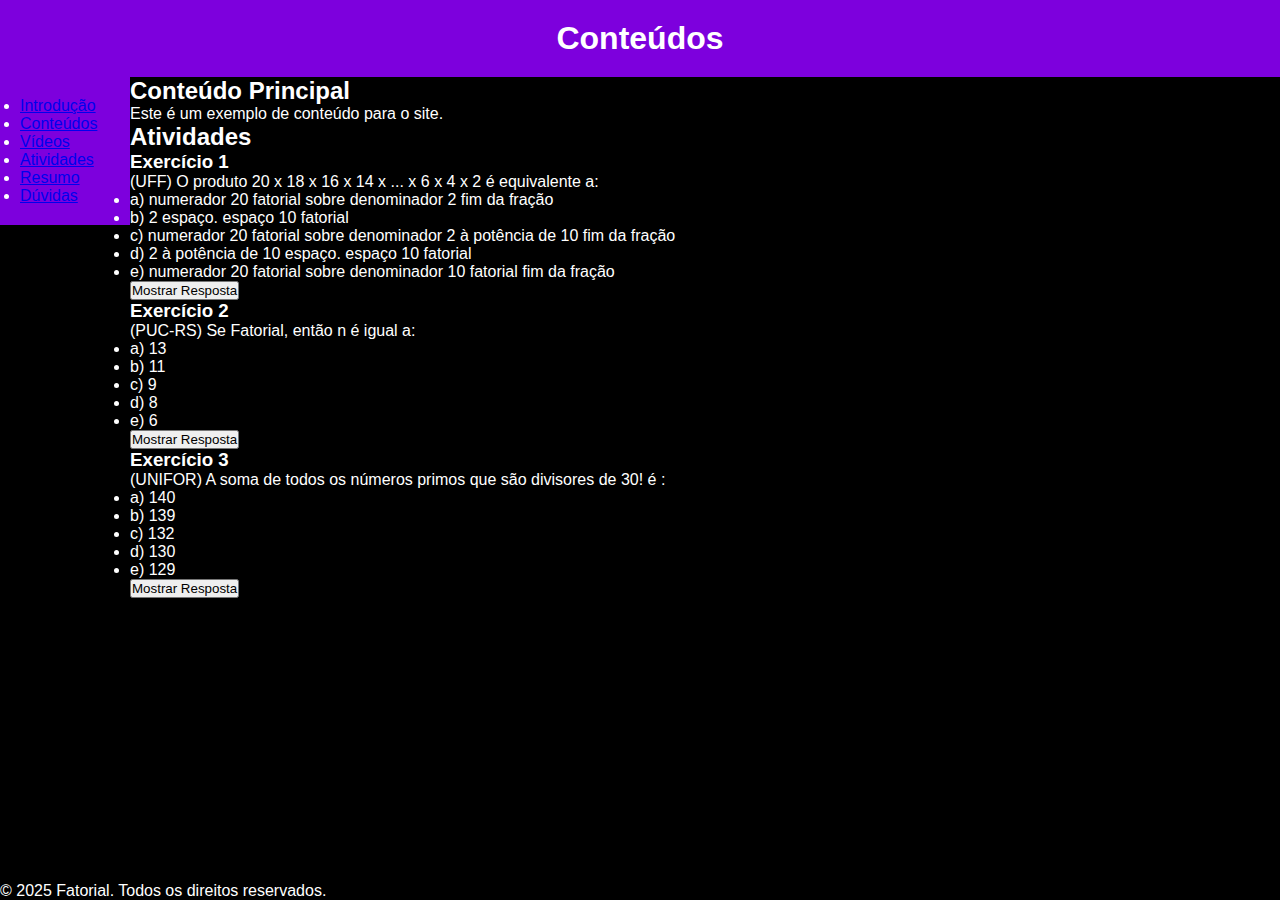
==== atividades.html @ 8f8e9256 "Update atividades.html" ====
<!DOCTYPE html>
<html lang="pt-br">
<head>
    <meta charset="UTF-8">
    <meta name="viewport" content="width=device-width, initial-scale=1.0">
    <title>Prova/Mat2</title>
    <link rel="stylesheet" href="atividades.css">
    <script>
        function toggleResposta(id) {
            const resposta = document.getElementById(id);
            if (resposta.style.display === "none") {
                resposta.style.display = "block";
            } else {
                resposta.style.display = "none";
            }
        }
    </script>
</head>
<body>

    <header>
        <h1>Conteúdos</h1>
    </header>

    <div class="container">
        <nav class="sidebar">
            <ul>
                <li><a href="index.html" class="button">Introdução</a></li>
                <li><a href="conteudos.html" class="button">Conteúdos</a></li>
                <li><a href="videos.html" class="button">Vídeos</a></li>
                <li><a href="atividades.html" class="button">Atividades</a></li>
                <li><a href="resumos.html" class="button">Resumo</a></li>
                <li><a href="duvidas.html" class="button">Dúvidas</a></li>
            </ul>
        </nav>

        <main class="content">
            <h2>Conteúdo Principal</h2>
            <p>Este é um exemplo de conteúdo para o site.</p>

            <h2>Atividades</h2>

            <h3>Exercício 1</h3>
            <p>(UFF) O produto 20 x 18 x 16 x 14 x ... x 6 x 4 x 2 é equivalente a:</p>
            <ul>
                <li>a) numerador 20 fatorial sobre denominador 2 fim da fração</li>
                <li>b) 2 espaço. espaço 10 fatorial</li>
                <li>c) numerador 20 fatorial sobre denominador 2 à potência de 10 fim da fração</li>
                <li>d) 2 à potência de 10 espaço. espaço 10 fatorial</li>
                <li>e) numerador 20 fatorial sobre denominador 10 fatorial fim da fração</li>
            </ul>
            <button onclick="toggleResposta('resposta1')">Mostrar Resposta</button>
            <div id="resposta1" style="display: none;">
                <p><strong>Resposta:</strong> d) 2 à potência de 10 espaço. espaço 10 fatorial</p>
                <p>Podemos transformar cada fator em um produto de 2 x ...</p>
                <p>20 = 2 . 10<br>
                18 = 2 . 9<br>
                16 = 2 . 8<br>
                14 = 2 . 7</p>
                <p>E assim por diante.</p>
                <p>Organizando melhor a expressão do enunciado, temos:</p>
                <p>20 x 18 x 16 x 14 x ... x 6 x 4 x 2 = (2.10) . (2.9) . (2.8) . ... . (2 .3) . (2.2) . (2.1)</p>
                <p>Os fatores 2 podem ser agrupados na forma de uma potência e os termos decrescentes de 9 a 1, como um fatorial.</p>
                <p>2 à potência de 10 espaço. espaço 10 fatorial</p>
            </div>

            <h3>Exercício 2</h3>
            <p>(PUC-RS) Se Fatorial, então n é igual a:</p>
            <ul>
                <li>a) 13</li>
                <li>b) 11</li>
                <li>c) 9</li>
                <li>d) 8</li>
                <li>e) 6</li>
            </ul>
            <button onclick="toggleResposta('resposta2')">Mostrar Resposta</button>
            <div id="resposta2" style="display: none;">
                <p><strong>Resposta:</strong> c) 9.</p>
                <p>Começamos abrindo os fatoriais do denominador até (n-1)!...</p>
                <p>Colocamos n(n-1)! em evidência no numerador e simplificamos.</p>
                <p>Multiplicando cruzado, obtemos:</p>
                <p>81 espaço igual a espaço reto n ao quadrado, raiz quadrada de 81 igual a reto n, n igual a 9.</p>
            </div>

            <h3>Exercício 3</h3>
            <p>(UNIFOR) A soma de todos os números primos que são divisores de 30! é :</p>
            <ul>
                <li>a) 140</li>
                <li>b) 139</li>
                <li>c) 132</li>
                <li>d) 130</li>
                <li>e) 129</li>
            </ul>
            <button onclick="toggleResposta('resposta3')">Mostrar Resposta</button>
            <div id="resposta3" style="display: none;">
                <p><strong>Resposta:</strong> e) 129</p>
                <p>30! = 30 . 29 . 28 . 27 . 26 . 25 . 24 . ... . 3 . 2 . 1!</p>
                <p>Números primos até 30: 2, 3, 5, 7, 11, 13, 17, 19, 23, 29.</p>
                <p>A soma será: 2 + 3 + 5 + 7 + 11 + 13 + 17 + 19 + 23 + 29 = 129.</p>
            </div>
        </main>
    </div>

    <footer>
        <p>&copy; 2025 Fatorial. Todos os direitos reservados.</p>
    </footer>

</body>
</html>
---- atividades.css ----
/* Reset básico para remover margens e preenchimentos padrão */
* {
    margin: 0;
    padding: 0;
    box-sizing: border-box;
}

/* Cor de fundo principal */
body {
    background-color: #000000;
    color: #FFFFFF;
    font-family: Arial, sans-serif;
    display: flex;
    flex-direction: column;
    min-height: 100vh; /* Garante que o corpo ocupe pelo menos a altura da tela */
}

/* Cabeçalho */
header {
    background-color: #7D00DD;
    color: #FFFFFF;
    padding: 20px;
    text-align: center;
}

/* Layout da página */
.container {
    display: flex;
    flex-grow: 1; /* Permite que o container cresça para ocupar o espaço disponível */
}

/* Faixa lateral esquerda */
.sidebar {
    background-color: #7D00DD;
    width: 130px;
    padding: 20px;
    height: 100%; /* Garante que a barra lateral ocupe toda
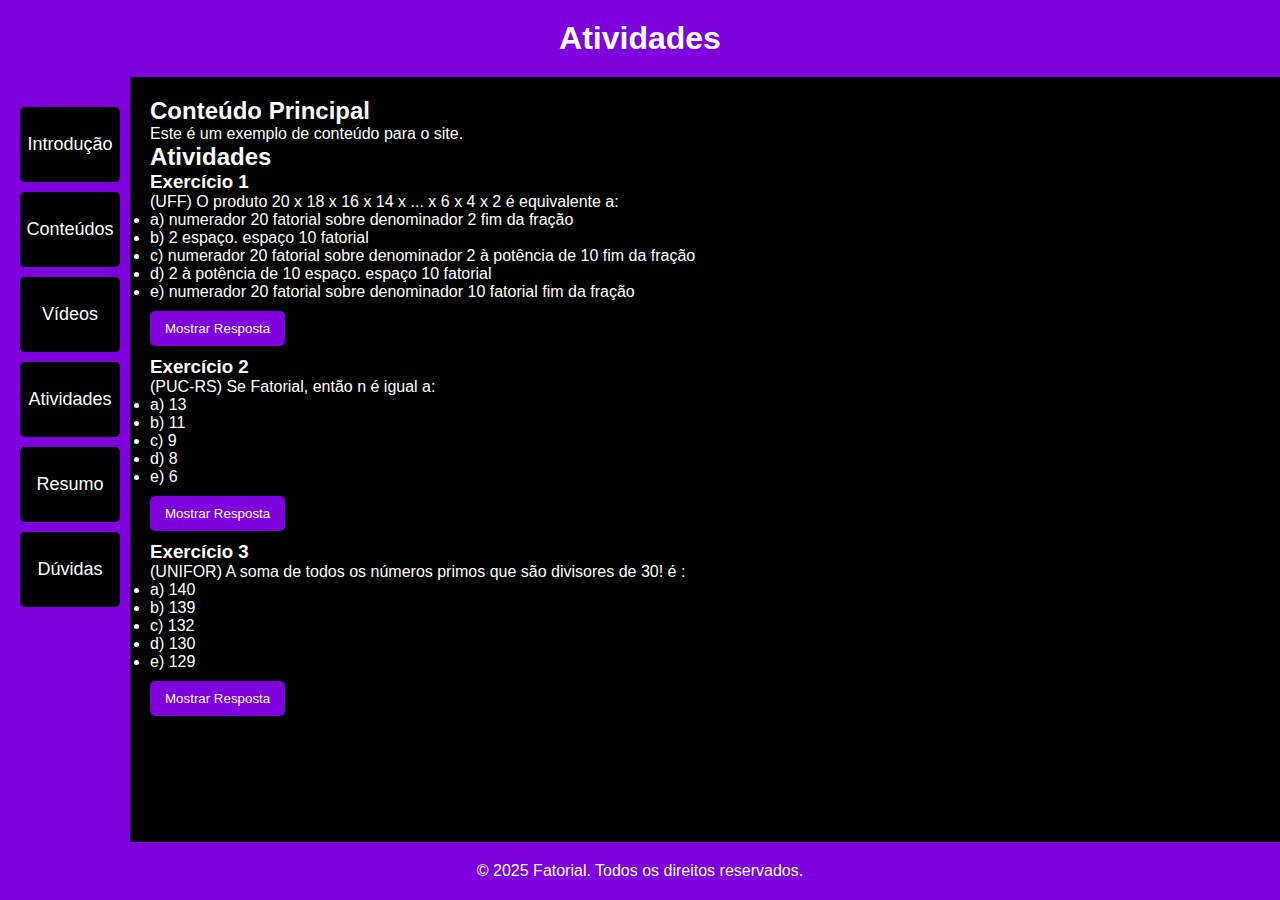
==== commit feeaa9e8: "Update atividades.html" ====
--- a/atividades.html
+++ b/atividades.html
@@ -19,7 +19,7 @@
 <body>
 
     <header>
-        <h1>Conteúdos</h1>
+        <h1>Atividades</h1>
     </header>
 
     <div class="container">
--- a/atividades.css
+++ b/atividades.css
@@ -28,10 +28,69 @@
     display: flex;
     flex-grow: 1; /* Permite que o container cresça para ocupar o espaço disponível */
 }
+/* Estilo dos botões de resposta */
+button {
+    background-color: #7D00DD; /* Cor de fundo do botão */
+    color: #FFFFFF; /* Cor do texto */
+    border: none; /* Remove a borda padrão */
+    padding: 10px 15px; /* Preenchimento interno */
+    margin: 10px 0; /* Margem entre os botões */
+    border-radius: 5px; /* Bordas arredondadas */
+    cursor: pointer; /* Muda o cursor para indicar que é clicável */
+    transition: background-color 0.3s; /* Transição suave para a cor de fundo */
+}
 
+button:hover {
+    background-color: #545454; /* Cor de fundo ao passar o mouse */
+}
 /* Faixa lateral esquerda */
 .sidebar {
     background-color: #7D00DD;
     width: 130px;
     padding: 20px;
-    height: 100%; /* Garante que a barra lateral ocupe toda
+    height: 100; /* Garante que a barra lateral ocupe toda a altura da página */
+}
+
+.sidebar ul {
+    list-style: none;
+}
+
+.sidebar li {
+    margin: 10px 0; /* Margem entre os botões */
+}
+
+.sidebar a {
+    text-decoration: none;
+    color: #FFFFFF;
+    font-size: 18px;
+    display: flex; /* Usar flexbox para centralizar o texto */
+    justify-content: center; /* Centraliza horizontalmente */
+    align-items: center; /* Centraliza verticalmente */
+    width: 100px; /* Largura total do botão */
+    height: 75px; /* Altura fixa para todos os botões */
+    background-color: #000000; /* Cor de fundo do botão */
+    border-radius: 5px; /* Bordas arredondadas */
+    transition: background-color 0.3s; /* Transição suave para a cor de fundo */
+}
+
+.sidebar a:hover {
+    background-color: #545454; /* Cor de fundo ao passar o mouse */
+}
+
+/* Estilo do conteúdo principal */
+.content {
+    flex-grow: 1; 
+    padding: 20px;
+}
+
+/* Rodapé */
+footer {
+    background-color: #7D00DD;
+    color: #FFFFFF;
+    text-align: center;
+    padding: 20px;
+    position: relative; /* Fixa o rodapé na parte inferior */
+    bottom: 0; /* Posiciona o rodapé na parte inferior da página */
+    left: 0;
+    right: 0; /* Garante que o rodapé ocupe toda a largura da página */
+}
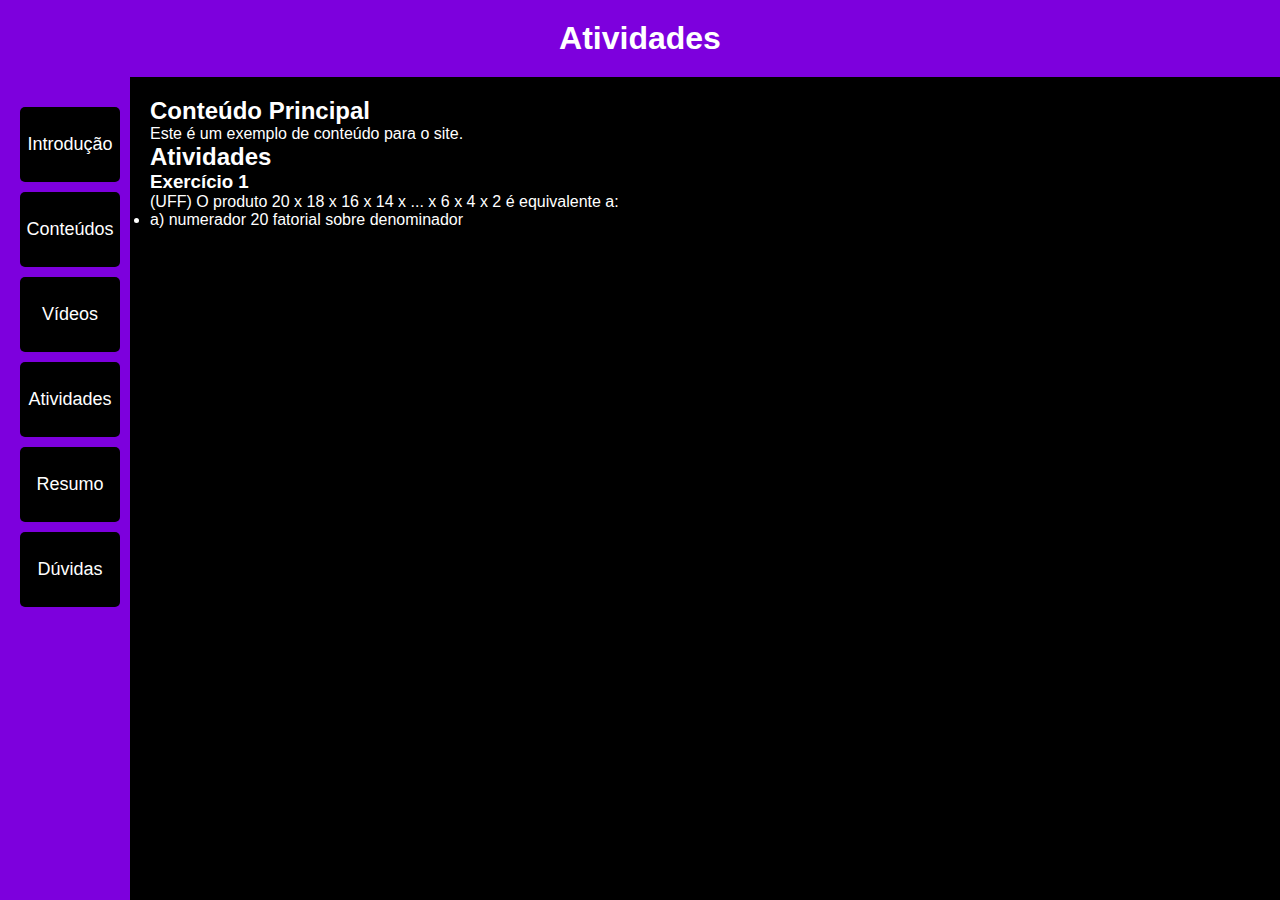
==== commit 1362179e: "Update atividades.html" ====
--- a/atividades.html
+++ b/atividades.html
@@ -4,7 +4,7 @@
     <meta charset="UTF-8">
     <meta name="viewport" content="width=device-width, initial-scale=1.0">
     <title>Prova/Mat2</title>
-    <link rel="stylesheet" href="atividades.css">
+    <link rel="stylesheet" href="atividades.css"> <!-- Referência ao arquivo CSS -->
     <script>
         function toggleResposta(id) {
             const resposta = document.getElementById(id);
@@ -43,67 +43,6 @@
             <h3>Exercício 1</h3>
             <p>(UFF) O produto 20 x 18 x 16 x 14 x ... x 6 x 4 x 2 é equivalente a:</p>
             <ul>
-                <li>a) numerador 20 fatorial sobre denominador 2 fim da fração</li>
-                <li>b) 2 espaço. espaço 10 fatorial</li>
-                <li>c) numerador 20 fatorial sobre denominador 2 à potência de 10 fim da fração</li>
-                <li>d) 2 à potência de 10 espaço. espaço 10 fatorial</li>
-                <li>e) numerador 20 fatorial sobre denominador 10 fatorial fim da fração</li>
-            </ul>
-            <button onclick="toggleResposta('resposta1')">Mostrar Resposta</button>
-            <div id="resposta1" style="display: none;">
-                <p><strong>Resposta:</strong> d) 2 à potência de 10 espaço. espaço 10 fatorial</p>
-                <p>Podemos transformar cada fator em um produto de 2 x ...</p>
-                <p>20 = 2 . 10<br>
-                18 = 2 . 9<br>
-                16 = 2 . 8<br>
-                14 = 2 . 7</p>
-                <p>E assim por diante.</p>
-                <p>Organizando melhor a expressão do enunciado, temos:</p>
-                <p>20 x 18 x 16 x 14 x ... x 6 x 4 x 2 = (2.10) . (2.9) . (2.8) . ... . (2 .3) . (2.2) . (2.1)</p>
-                <p>Os fatores 2 podem ser agrupados na forma de uma potência e os termos decrescentes de 9 a 1, como um fatorial.</p>
-                <p>2 à potência de 10 espaço. espaço 10 fatorial</p>
-            </div>
-
-            <h3>Exercício 2</h3>
-            <p>(PUC-RS) Se Fatorial, então n é igual a:</p>
-            <ul>
-                <li>a) 13</li>
-                <li>b) 11</li>
-                <li>c) 9</li>
-                <li>d) 8</li>
-                <li>e) 6</li>
-            </ul>
-            <button onclick="toggleResposta('resposta2')">Mostrar Resposta</button>
-            <div id="resposta2" style="display: none;">
-                <p><strong>Resposta:</strong> c) 9.</p>
-                <p>Começamos abrindo os fatoriais do denominador até (n-1)!...</p>
-                <p>Colocamos n(n-1)! em evidência no numerador e simplificamos.</p>
-                <p>Multiplicando cruzado, obtemos:</p>
-                <p>81 espaço igual a espaço reto n ao quadrado, raiz quadrada de 81 igual a reto n, n igual a 9.</p>
-            </div>
-
-            <h3>Exercício 3</h3>
-            <p>(UNIFOR) A soma de todos os números primos que são divisores de 30! é :</p>
-            <ul>
-                <li>a) 140</li>
-                <li>b) 139</li>
-                <li>c) 132</li>
-                <li>d) 130</li>
-                <li>e) 129</li>
-            </ul>
-            <button onclick="toggleResposta('resposta3')">Mostrar Resposta</button>
-            <div id="resposta3" style="display: none;">
-                <p><strong>Resposta:</strong> e) 129</p>
-                <p>30! = 30 . 29 . 28 . 27 . 26 . 25 . 24 . ... . 3 . 2 . 1!</p>
-                <p>Números primos até 30: 2, 3, 5, 7, 11, 13, 17, 19, 23, 29.</p>
-                <p>A soma será: 2 + 3 + 5 + 7 + 11 + 13 + 17 + 19 + 23 + 29 = 129.</p>
-            </div>
-        </main>
-    </div>
-
-    <footer>
-        <p>&copy; 2025 Fatorial. Todos os direitos reservados.</p>
-    </footer>
-
+                <li>a) numerador 20 fatorial sobre denominador
 </body>
 </html>
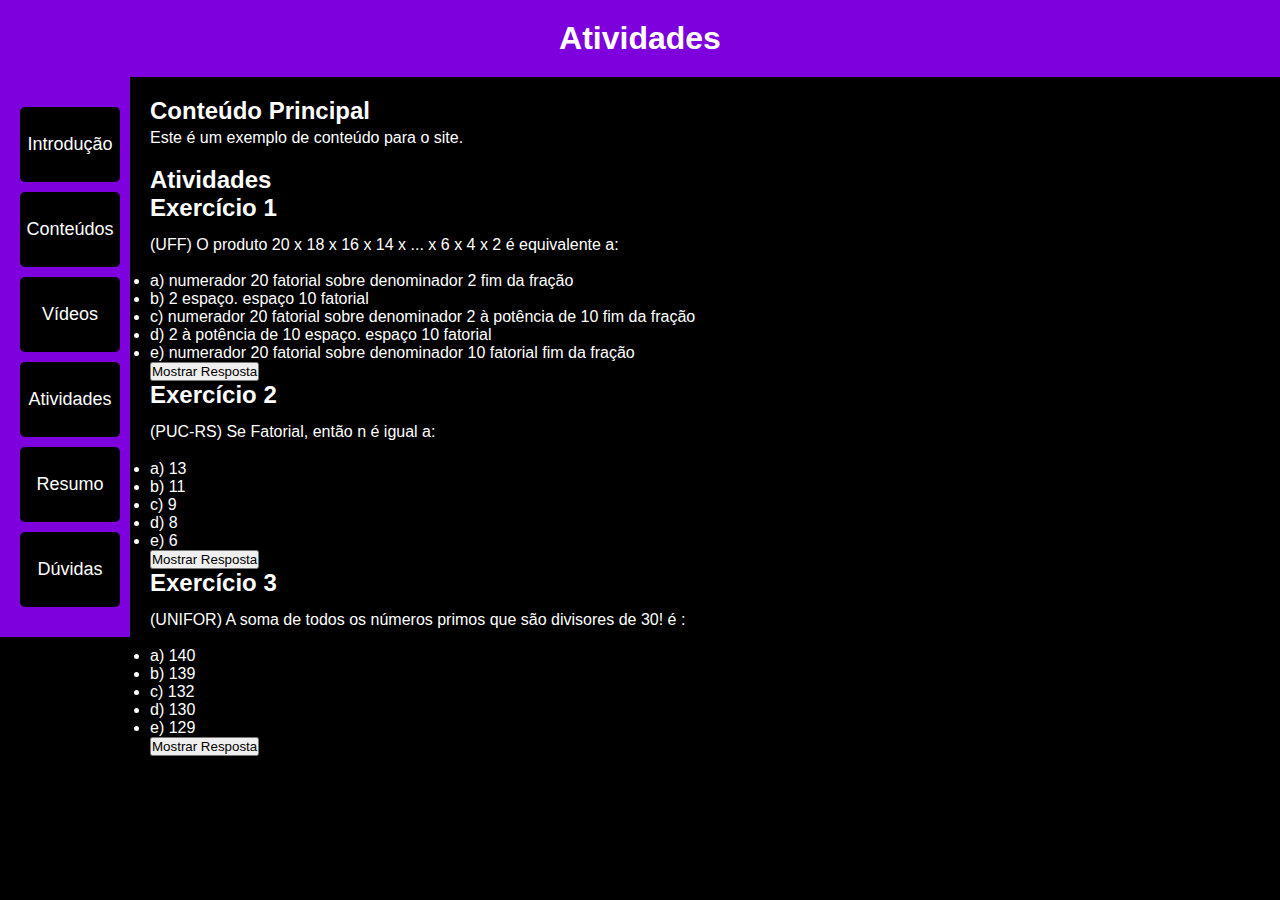
==== commit 1f1cea89: "Update atividades.html" ====
--- a/atividades.html
+++ b/atividades.html
@@ -4,7 +4,7 @@
     <meta charset="UTF-8">
     <meta name="viewport" content="width=device-width, initial-scale=1.0">
     <title>Prova/Mat2</title>
-    <link rel="stylesheet" href="atividades.css"> <!-- Referência ao arquivo CSS -->
+    <link rel="stylesheet" href="atividades.css">
     <script>
         function toggleResposta(id) {
             const resposta = document.getElementById(id);
@@ -43,6 +43,55 @@
             <h3>Exercício 1</h3>
             <p>(UFF) O produto 20 x 18 x 16 x 14 x ... x 6 x 4 x 2 é equivalente a:</p>
             <ul>
-                <li>a) numerador 20 fatorial sobre denominador
-</body>
-</html>
+                <li>a) numerador 20 fatorial sobre denominador 2 fim da fração</li>
+                <li>b) 2 espaço. espaço 10 fatorial</li>
+                <li>c) numerador 20 fatorial sobre denominador 2 à potência de 10 fim da fração</li>
+                <li>d) 2 à potência de 10 espaço. espaço 10 fatorial</li>
+                <li>e) numerador 20 fatorial sobre denominador 10 fatorial fim da fração</li>
+            </ul>
+            <button onclick="toggleResposta('resposta1')">Mostrar Resposta</button>
+            <div id="resposta1" class="content-box" style="display: none;">
+                <p><strong>Resposta:</strong> d) 2 à potência de 10 espaço. espaço 10 fatorial</p>
+                <p>Podemos transformar cada fator em um produto de 2 x ...</p>
+                <p>20 = 2 . 10<br>
+                18 = 2 . 9<br>
+                16 = 2 . 8<br>
+                14 = 2 . 7</p>
+                <p>E assim por diante.</p>
+                <p>Organizando melhor a expressão do enunciado, temos:</p>
+                <p>20 x 18 x 16 x 14 x ... x 6 x 4 x 2 = (2.10) . (2.9) . (2.8) . ... . (2 .3) . (2.2) . (2.1)</p>
+                <p>Os fatores 2 podem ser agrupados na forma de uma potência e os termos decrescentes de 9 a 1, como um fatorial.</p>
+                <p>2 à potência de 10 espaço. espaço 10 fatorial</p>
+            </div>
+
+            <h3>Exercício 2</h3>
+            <p>(PUC-RS) Se Fatorial, então n é igual a:</p>
+            <ul>
+                <li>a) 13</li>
+                <li>b) 11</li>
+                <li>c) 9</li>
+                <li>d) 8</li>
+                <li>e) 6</li>
+            </ul>
+            <button onclick="toggleResposta('resposta2')">Mostrar Resposta</button>
+            <div id="resposta2" class="content-box" style="display: none;">
+                <p><strong>Resposta:</strong> c) 9.</p>
+                <p>Começamos abrindo os fatoriais do denominador até (n-1)!...</p>
+                <p>Colocamos n(n-1)! em evidência no numerador e simplificamos.</p>
+                <p>Multiplicando cruzado, obtemos:</p>
+                <p>81 espaço igual a espaço reto n ao quadrado, raiz quadrada de 81 igual a reto n, n igual a 9.</p>
+            </div>
+
+            <h3>Exercício 3</h3>
+            <p>(UNIFOR) A soma de todos os números primos que são divisores de 30! é :</p>
+            <ul>
+                <li>a) 140</li>
+                <li>b) 139</li>
+                <li>c) 132</li>
+                <li>d) 130</li>
+                <li>e) 129</li>
+            </ul>
+            <button onclick="toggleResposta('resposta3')">Mostrar Resposta</button>
+            <div id="resposta3" class="content-box" style="display: none;">
+                <p><strong>Resposta:</strong> e) 129</p>
+                <p>30! = 30 . 29 . 28 . 27 . 
--- a/atividades.css
+++ b/atividades.css
@@ -7,8 +7,8 @@
 
 /* Cor de fundo principal */
 body {
-    background-color: #000000;
-    color: #FFFFFF;
+    background-color: #000000; /* Fundo preto */
+    color: #FFFFFF; /* Texto branco */
     font-family: Arial, sans-serif;
     display: flex;
     flex-direction: column;
@@ -17,8 +17,8 @@
 
 /* Cabeçalho */
 header {
-    background-color: #7D00DD;
-    color: #FFFFFF;
+    background-color: #7D00DD; /* Cor roxa */
+    color: #FFFFFF; /* Texto branco */
     padding: 20px;
     text-align: center;
 }
@@ -28,27 +28,13 @@
     display: flex;
     flex-grow: 1; /* Permite que o container cresça para ocupar o espaço disponível */
 }
-/* Estilo dos botões de resposta */
-button {
-    background-color: #7D00DD; /* Cor de fundo do botão */
-    color: #FFFFFF; /* Cor do texto */
-    border: none; /* Remove a borda padrão */
-    padding: 10px 15px; /* Preenchimento interno */
-    margin: 10px 0; /* Margem entre os botões */
-    border-radius: 5px; /* Bordas arredondadas */
-    cursor: pointer; /* Muda o cursor para indicar que é clicável */
-    transition: background-color 0.3s; /* Transição suave para a cor de fundo */
-}
 
-button:hover {
-    background-color: #545454; /* Cor de fundo ao passar o mouse */
-}
 /* Faixa lateral esquerda */
 .sidebar {
-    background-color: #7D00DD;
+    background-color: #7D00DD; /* Cor roxa */
     width: 130px;
     padding: 20px;
-    height: 100; /* Garante que a barra lateral ocupe toda a altura da página */
+    height: 100%; /* Garante que a barra lateral ocupe toda a altura da página */
 }
 
 .sidebar ul {
@@ -61,7 +47,7 @@
 
 .sidebar a {
     text-decoration: none;
-    color: #FFFFFF;
+    color: #FFFFFF; /* Texto branco */
     font-size: 18px;
     display: flex; /* Usar flexbox para centralizar o texto */
     justify-content: center; /* Centraliza horizontalmente */
@@ -83,10 +69,37 @@
     padding: 20px;
 }
 
+/* Estilo das caixas de conteúdo */
+.content-box {
+    border: 1px solid #ccc; /* Borda da caixa */
+    border-radius: 5px; /* Cantos arredondados */
+    padding: 15px; /* Espaçamento interno */
+    margin: 15px 0; /* Margem superior e inferior */
+    background-color: #333333; /* Cor de fundo das caixas */
+}
+
+/* Estilo dos cabeçalhos das seções */
+h3 {
+    font-size: 24px; /* Aumenta o tamanho dos cabeçalhos */
+    margin-bottom: 10px; /* Espaço abaixo do cabeçalho */
+}
+
+/* Estilo dos parágrafos */
+p {
+    line-height: 1.6; /* Aumenta o espaçamento entre linhas */
+    margin-bottom: 15px; /* Espaço entre parágrafos */
+}
+
+/* Estilo dos números (dígitos) */
+strong {
+    font-size: 20px; /* Aumenta o tamanho dos dígitos */
+    color: #FFD700; /* Cor dourada para destacar os dígitos */
+}
+
 /* Rodapé */
 footer {
-    background-color: #7D00DD;
-    color: #FFFFFF;
+    background-color: #7D00DD; /* Cor roxa */
+    color: #FFFFFF; /* Texto branco */
     text-align: center;
     padding: 20px;
     position: relative; /* Fixa o rodapé na parte inferior */
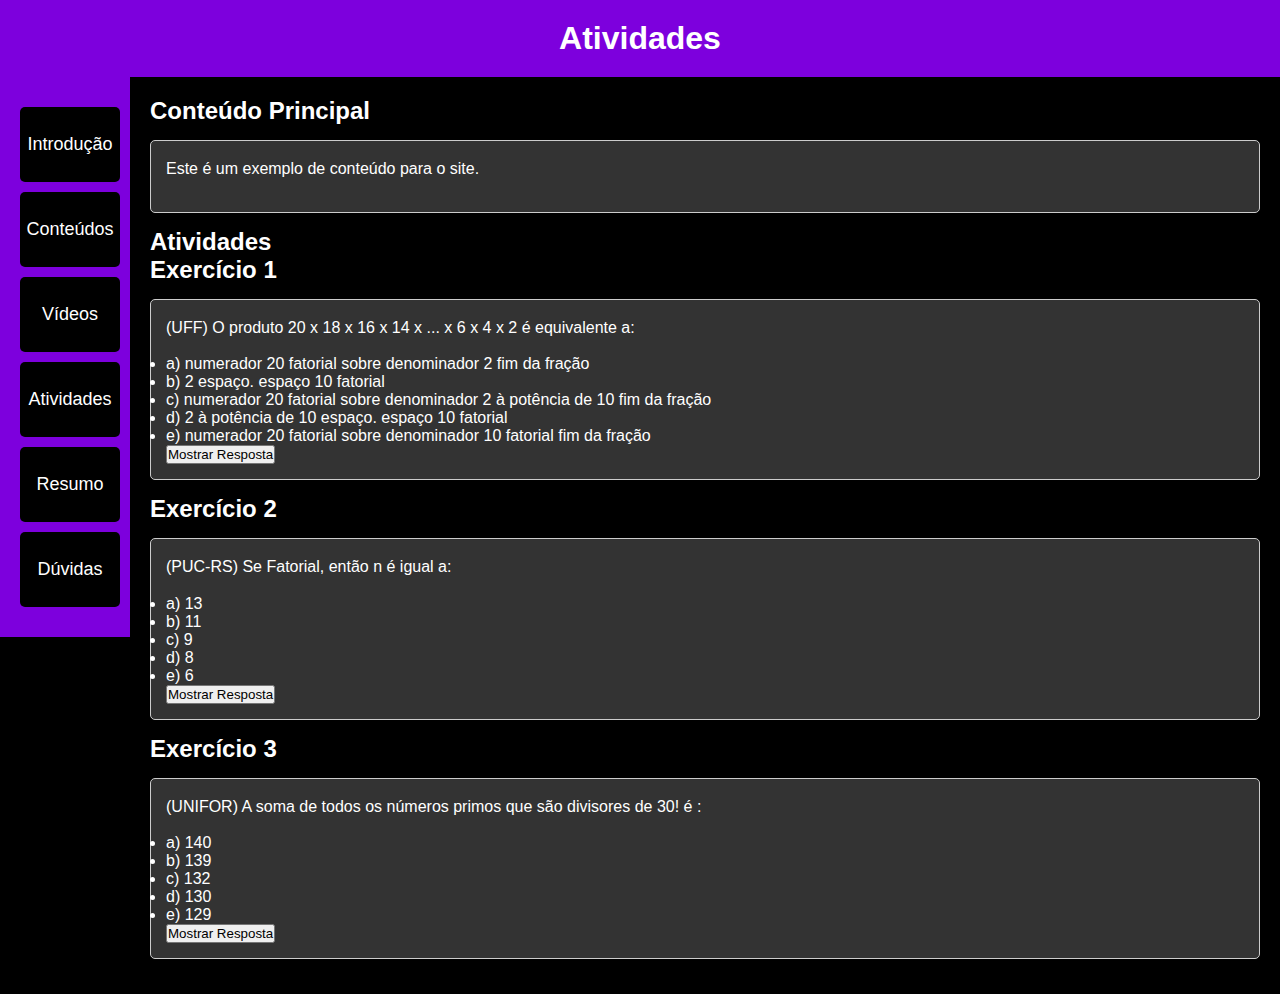
==== commit 1d1ca542: "Update atividades.html" ====
--- a/atividades.html
+++ b/atividades.html
@@ -4,7 +4,7 @@
     <meta charset="UTF-8">
     <meta name="viewport" content="width=device-width, initial-scale=1.0">
     <title>Prova/Mat2</title>
-    <link rel="stylesheet" href="atividades.css">
+    <link rel="stylesheet" href="atividades.css"> <!-- Referência ao arquivo CSS -->
     <script>
         function toggleResposta(id) {
             const resposta = document.getElementById(id);
@@ -36,62 +36,68 @@
 
         <main class="content">
             <h2>Conteúdo Principal</h2>
-            <p>Este é um exemplo de conteúdo para o site.</p>
+            <div class="content-box">
+                <p>Este é um exemplo de conteúdo para o site.</p>
+            </div>
 
             <h2>Atividades</h2>
 
             <h3>Exercício 1</h3>
-            <p>(UFF) O produto 20 x 18 x 16 x 14 x ... x 6 x 4 x 2 é equivalente a:</p>
-            <ul>
-                <li>a) numerador 20 fatorial sobre denominador 2 fim da fração</li>
-                <li>b) 2 espaço. espaço 10 fatorial</li>
-                <li>c) numerador 20 fatorial sobre denominador 2 à potência de 10 fim da fração</li>
-                <li>d) 2 à potência de 10 espaço. espaço 10 fatorial</li>
-                <li>e) numerador 20 fatorial sobre denominador 10 fatorial fim da fração</li>
-            </ul>
-            <button onclick="toggleResposta('resposta1')">Mostrar Resposta</button>
-            <div id="resposta1" class="content-box" style="display: none;">
-                <p><strong>Resposta:</strong> d) 2 à potência de 10 espaço. espaço 10 fatorial</p>
-                <p>Podemos transformar cada fator em um produto de 2 x ...</p>
-                <p>20 = 2 . 10<br>
-                18 = 2 . 9<br>
-                16 = 2 . 8<br>
-                14 = 2 . 7</p>
-                <p>E assim por diante.</p>
-                <p>Organizando melhor a expressão do enunciado, temos:</p>
-                <p>20 x 18 x 16 x 14 x ... x 6 x 4 x 2 = (2.10) . (2.9) . (2.8) . ... . (2 .3) . (2.2) . (2.1)</p>
-                <p>Os fatores 2 podem ser agrupados na forma de uma potência e os termos decrescentes de 9 a 1, como um fatorial.</p>
-                <p>2 à potência de 10 espaço. espaço 10 fatorial</p>
+            <div class="content-box">
+                <p>(UFF) O produto 20 x 18 x 16 x 14 x ... x 6 x 4 x 2 é equivalente a:</p>
+                <ul>
+                    <li>a) numerador 20 fatorial sobre denominador 2 fim da fração</li>
+                    <li>b) 2 espaço. espaço 10 fatorial</li>
+                    <li>c) numerador 20 fatorial sobre denominador 2 à potência de 10 fim da fração</li>
+                    <li>d) 2 à potência de 10 espaço. espaço 10 fatorial</li>
+                    <li>e) numerador 20 fatorial sobre denominador 10 fatorial fim da fração</li>
+                </ul>
+                <button onclick="toggleResposta('resposta1')">Mostrar Resposta</button>
+                <div id="resposta1" class="content-box" style="display: none;">
+                    <p><strong>Resposta:</strong> d) 2 à potência de 10 espaço. espaço 10 fatorial</p>
+                    <p>Podemos transformar cada fator em um produto de 2 x ...</p>
+                    <p>20 = 2 . 10<br>
+                    18 = 2 . 9<br>
+                    16 = 2 . 8<br>
+                    14 = 2 . 7</p>
+                    <p>E assim por diante.</p>
+                    <p>Organizando melhor a expressão do enunciado, temos:</p>
+                    <p>20 x 18 x 16 x 14 x ... x 6 x 4 x 2 = (2.10) . (2.9) . (2.8) . ... . (2 .3) . (2.2) . (2.1)</p>
+                    <p>Os fatores 2 podem ser agrupados na forma de uma potência e os termos decrescentes de 9 a 1, como um fatorial.</p>
+                    <p>2 à potência de 10 espaço. espaço 10 fatorial</p>
+                </div>
             </div>
 
             <h3>Exercício 2</h3>
-            <p>(PUC-RS) Se Fatorial, então n é igual a:</p>
-            <ul>
-                <li>a) 13</li>
-                <li>b) 11</li>
-                <li>c) 9</li>
-                <li>d) 8</li>
-                <li>e) 6</li>
-            </ul>
-            <button onclick="toggleResposta('resposta2')">Mostrar Resposta</button>
-            <div id="resposta2" class="content-box" style="display: none;">
-                <p><strong>Resposta:</strong> c) 9.</p>
-                <p>Começamos abrindo os fatoriais do denominador até (n-1)!...</p>
-                <p>Colocamos n(n-1)! em evidência no numerador e simplificamos.</p>
-                <p>Multiplicando cruzado, obtemos:</p>
-                <p>81 espaço igual a espaço reto n ao quadrado, raiz quadrada de 81 igual a reto n, n igual a 9.</p>
+            <div class="content-box">
+                <p>(PUC-RS) Se Fatorial, então n é igual a:</p>
+                <ul>
+                    <li>a) 13</li>
+                    <li>b) 11</li>
+                    <li>c) 9</li>
+                    <li>d) 8</li>
+                    <li>e) 6</li>
+                </ul>
+                <button onclick="toggleResposta('resposta2')">Mostrar Resposta</button>
+                <div id="resposta2" class="content-box" style="display: none;">
+                    <p><strong>Resposta:</strong> c) 9.</p>
+                    <p>Começamos abrindo os fatoriais do denominador até (n-1)!...</p>
+                    <p>Colocamos n(n-1)! em evidência no numerador e simplificamos.</p>
+                    <p>Multiplicando cruzado, obtemos:</p>
+                    <p>81 espaço igual a espaço reto n ao quadrado, raiz quadrada de 81 igual a reto n, n igual a 9.</p>
+                </div>
             </div>
 
             <h3>Exercício 3</h3>
-            <p>(UNIFOR) A soma de todos os números primos que são divisores de 30! é :</p>
-            <ul>
-                <li>a) 140</li>
-                <li>b) 139</li>
-                <li>c) 132</li>
-                <li>d) 130</li>
-                <li>e) 129</li>
-            </ul>
-            <button onclick="toggleResposta('resposta3')">Mostrar Resposta</button>
-            <div id="resposta3" class="content-box" style="display: none;">
-                <p><strong>Resposta:</strong> e) 129</p>
-                <p>30! = 30 . 29 . 28 . 27 . 
+            <div class="content-box">
+                <p>(UNIFOR) A soma de todos os números primos que são divisores de 30! é :</p>
+                <ul>
+                    <li>a) 140</li>
+                    <li>b) 139</li>
+                    <li>c) 132</li>
+                    <li>d) 130</li>
+                    <li>e) 129</li>
+                </ul>
+                <button onclick="toggleResposta('resposta3')">Mostrar Resposta</button>
+                <div id="resposta3" class="content-box" style="display: none;">
+                    <p><strong>Resposta:</strong> e) 129</p
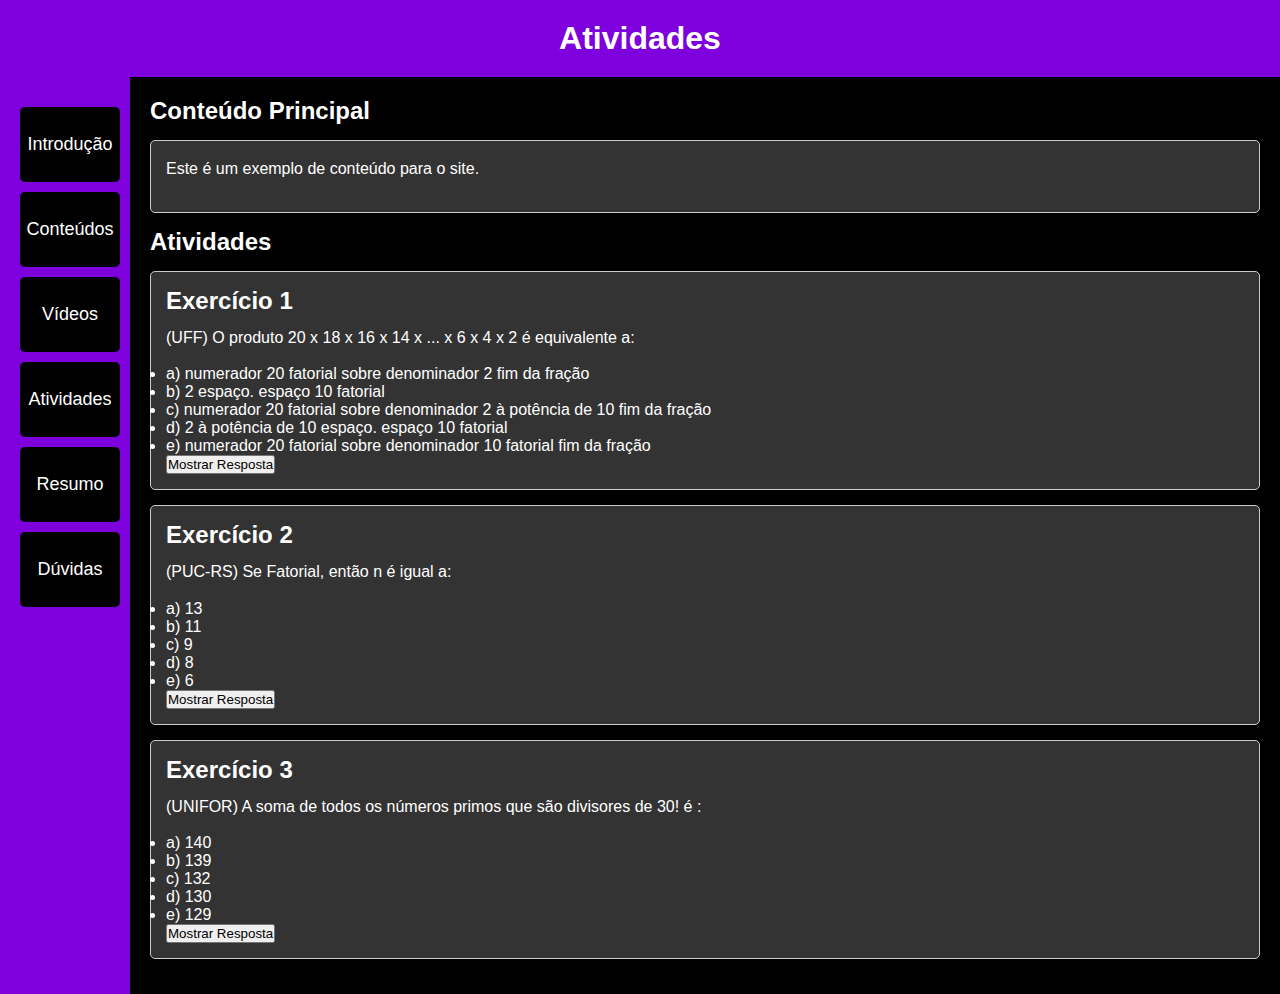
==== commit 1eb568a8: "Update atividades.html" ====
--- a/atividades.html
+++ b/atividades.html
@@ -35,15 +35,16 @@
         </nav>
 
         <main class="content">
-            <h2>Conteúdo Principal</h2>
+             <h2>Conteúdo Principal</h2>
             <div class="content-box">
-                <p>Este é um exemplo de conteúdo para o site.</p>
+               <p>Este é um exemplo de conteúdo para o site.</p>
             </div>
 
             <h2>Atividades</h2>
 
-            <h3>Exercício 1</h3>
+           
             <div class="content-box">
+                <h3>Exercício 1</h3> 
                 <p>(UFF) O produto 20 x 18 x 16 x 14 x ... x 6 x 4 x 2 é equivalente a:</p>
                 <ul>
                     <li>a) numerador 20 fatorial sobre denominador 2 fim da fração</li>
@@ -68,8 +69,9 @@
                 </div>
             </div>
 
-            <h3>Exercício 2</h3>
+           
             <div class="content-box">
+                <h3>Exercício 2</h3>
                 <p>(PUC-RS) Se Fatorial, então n é igual a:</p>
                 <ul>
                     <li>a) 13</li>
@@ -88,8 +90,9 @@
                 </div>
             </div>
 
-            <h3>Exercício 3</h3>
+          
             <div class="content-box">
+                 <h3>Exercício 3</h3> 
                 <p>(UNIFOR) A soma de todos os números primos que são divisores de 30! é :</p>
                 <ul>
                     <li>a) 140</li>
@@ -100,4 +103,6 @@
                 </ul>
                 <button onclick="toggleResposta('resposta3')">Mostrar Resposta</button>
                 <div id="resposta3" class="content-box" style="display: none;">
-                    <p><strong>Resposta:</strong> e) 129</p
+                    <p><strong>Resposta:</strong> e) 129</p>
+                                                            <footer>
+        <p>&copy; 2025 Fatorial. Todos os
--- a/atividades.css
+++ b/atividades.css
@@ -34,7 +34,7 @@
     background-color: #7D00DD; /* Cor roxa */
     width: 130px;
     padding: 20px;
-    height: 100%; /* Garante que a barra lateral ocupe toda a altura da página */
+    height: 100; /* Garante que a barra lateral ocupe toda a altura da página */
 }
 
 .sidebar ul {
